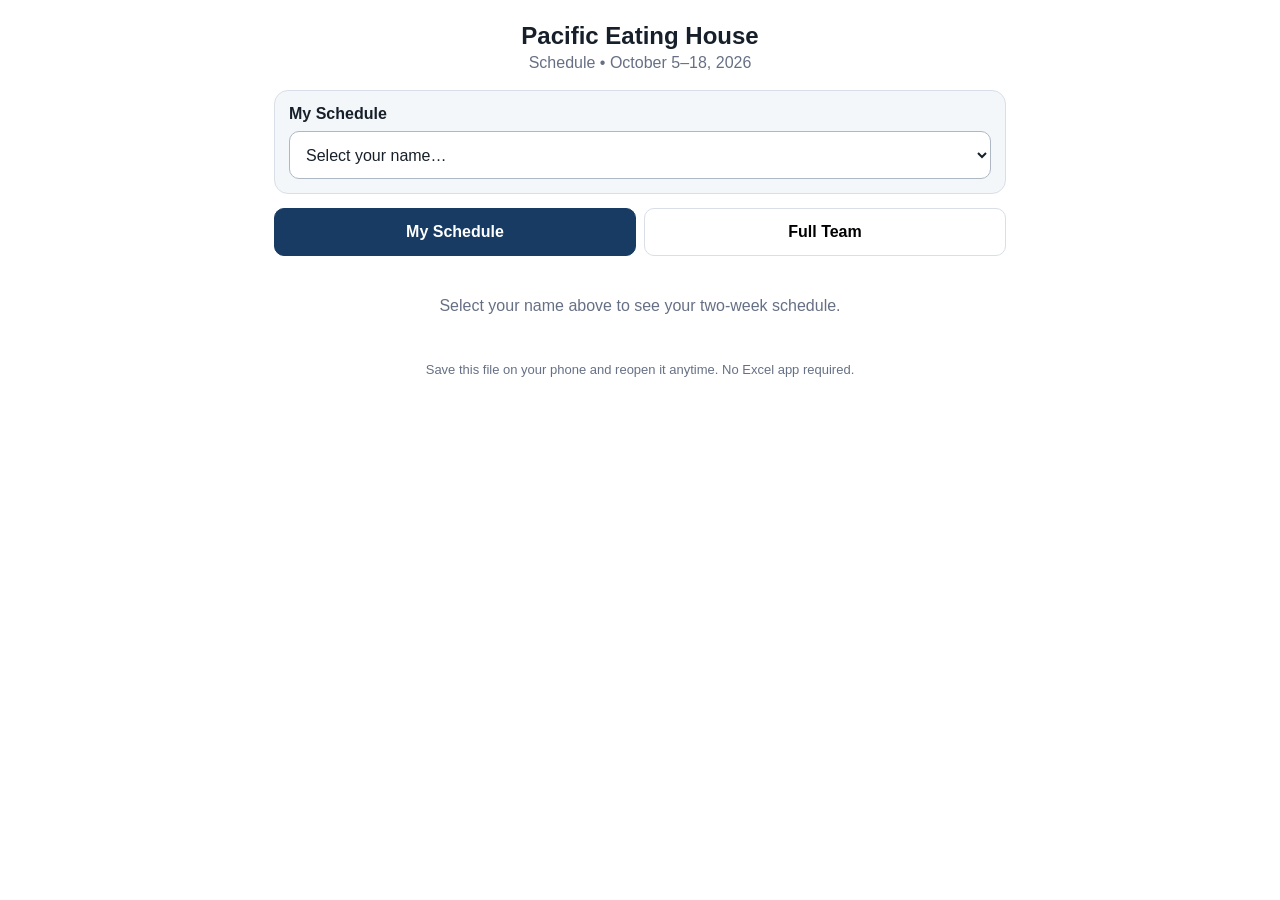
==== pacific/index.html @ 274710ac "Add files via upload" ====
<!doctype html><html lang="en"><head><meta charset="utf-8"><meta name="viewport" content="width=device-width,initial-scale=1,viewport-fit=cover"><title>Pacific Eating House Schedule</title><style>
:root{--ink:#17202a;--muted:#667085;--line:#d9dee7;--brand:#173b63;--soft:#f4f7fa;--off:#f1f3f5;--work:#eaf2fb}*{box-sizing:border-box}body{margin:0;font-family:-apple-system,BlinkMacSystemFont,"Segoe UI",Roboto,Arial,sans-serif;color:var(--ink);background:#fff}.wrap{max-width:760px;margin:auto;padding:18px 14px 40px}header{text-align:center;margin:4px 0 18px}h1{font-size:24px;margin:0 0 4px}header p{margin:0;color:var(--muted)}.picker{background:var(--soft);border:1px solid var(--line);border-radius:14px;padding:14px;margin-bottom:14px}.picker label{display:block;font-weight:700;margin-bottom:8px}select,button{font:inherit;font-size:16px;min-height:48px;border-radius:10px}select{width:100%;padding:0 12px;border:1px solid #aeb7c4;background:#fff;color:var(--ink)}.tabs{display:flex;gap:8px;margin:14px 0}.tabs button{flex:1;border:1px solid var(--line);background:#fff;font-weight:700;padding:8px}.tabs button.active{background:var(--brand);color:#fff;border-color:var(--brand)}.week{margin:18px 0 24px}.week h2{font-size:17px;margin:0 0 9px}.cards{display:grid;gap:8px}.day{display:grid;grid-template-columns:92px 1fr;gap:10px;align-items:center;border:1px solid var(--line);border-radius:11px;padding:11px 12px}.day .date{font-weight:700}.shift{font-weight:700}.off{color:var(--muted);font-weight:500}.hours{margin-top:9px;text-align:right;font-size:14px;color:var(--muted);font-weight:700}.full{overflow-x:auto;border:1px solid var(--line);border-radius:12px}table{border-collapse:collapse;width:100%;min-width:700px;font-size:12px}th,td{padding:8px 7px;border-bottom:1px solid var(--line);border-right:1px solid var(--line);text-align:center;white-space:nowrap}th{background:var(--brand);color:#fff;position:sticky;top:0}td:first-child,th:first-child{text-align:left;font-weight:700;position:sticky;left:0;background:#fff}th:first-child{background:var(--brand)}tr:last-child td{border-bottom:0}.note{text-align:center;color:var(--muted);font-size:13px;margin-top:22px}@media(min-width:620px){.cards{grid-template-columns:1fr 1fr}.day{grid-template-columns:100px 1fr}}@media print{.picker,.tabs,.note{display:none}.wrap{max-width:none}.cards{grid-template-columns:1fr 1fr}}
</style></head><body><div class="wrap"><header><h1>Pacific Eating House</h1><p>Schedule • October 5–18, 2026</p></header><div class="picker"><label for="emp">My Schedule</label><select id="emp"><option value="">Select your name…</option></select></div><div class="tabs"><button id="mine" class="active" type="button">My Schedule</button><button id="team" type="button">Full Team</button></div><main id="out" aria-live="polite"><p style="text-align:center;color:var(--muted);padding:25px 0">Select your name above to see your two-week schedule.</p></main><p class="note">Save this file on your phone and reopen it anytime. No Excel app required.</p></div><script>
const D={"name": "Pacific Eating House", "weeks": [{"headers": ["Employee", "Mon 10/5", "Tue 10/6", "Wed 10/7", "Thu 10/8", "Fri 10/9", "Sat 10/10", "Sun 10/11", "Hours"], "rows": [["Tyler Berge", "OFF", "OFF", "10:30-1:30 / 3-7", "5-CL", "11-2 / 4:30-8:30", "2:30-7", "OFF", 22.5], ["Gabriel Vala", "OFF", "OFF", "5-CL", "10:30-1:30 / 3-7", "10:30-1:30 / 3-7", "4-8", "4-9", 27], ["Andrew Spizzirri", "10:30-1:30 / 3-CL", "10:30-1:30 / 3-7", "OFF", "11:30-3", "11:45-3 / 5-CL", "5-CL", "2:30-9", 37.25], ["Nyachara Ranley", "OFF", "5-CL", "OFF", "OFF", "OFF", "5-9", "OFF", 8], ["Mackenna Scheinist", "OFF", "5-CL", "5-CL", "OFF", "5-CL", "OFF", "OFF", 12], ["Caleb Dickey", "OFF", "OFF", "3-7", "5-CL", "4:30-8:30", "3-7", "OFF", 16], ["Lillie Uleman", "10:30-1:30", "11:30-3", "11:30-3", "11-2 / 5-CL", "OFF", "5-9", "OFF", 21], ["Ella", "OFF", "OFF", "OFF", "OFF", "5-8", "5-8", "OFF", 6], ["Siara", "OFF - injured", "OFF - injured", "OFF - injured", "OFF - injured", "OFF - injured", "OFF - injured", "OFF - injured", 0]]}, {"headers": ["Employee", "Mon 10/12", "Tue 10/13", "Wed 10/14", "Thu 10/15", "Fri 10/16", "Sat 10/17", "Sun 10/18", "Hours"], "rows": [["Tyler Berge", "OFF", "OFF", "10:30-1:30 / 3-7", "5-CL", "11-2 / 4:30-8:30", "2:30-7", "4-CL", 27.5], ["Gabriel Vala", "OFF", "OFF", "5-CL", "10:30-1:30 / 3-7", "10:30-1:30 / 3-7", "4-8", "OFF", 22], ["Andrew Spizzirri", "10:30-1:30 / 3-CL", "10:30-1:30 / 3-7", "OFF", "11:30-3", "11:45-3", "5-CL", "2:30-9", 33.25], ["Nyachara Ranley", "OFF", "5-CL", "OFF", "OFF", "OFF", "5-9", "OFF", 8], ["Mackenna Scheinist", "OFF", "5-CL", "5-CL", "OFF", "5-CL", "OFF", "OFF", 12], ["Caleb Dickey", "OFF", "OFF", "3-7", "5-CL", "4:30-8:30", "3-7", "OFF", 16], ["Lillie Uleman", "10:30-1:30", "11:30-3", "11:30-3", "11-2 / 5-CL", "5-CL", "OFF", "OFF", 21], ["Ella", "OFF", "OFF", "OFF", "OFF", "5-8", "5-8", "OFF", 6], ["Siara", "OFF - injured", "OFF - injured", "OFF - injured", "OFF - injured", "OFF - injured", "OFF - injured", "OFF - injured", 0]]}], "employees": ["Tyler Berge", "Gabriel Vala", "Andrew Spizzirri", "Nyachara Ranley", "Mackenna Scheinist", "Caleb Dickey", "Lillie Uleman", "Ella", "Siara"]};const emp=document.getElementById('emp'),out=document.getElementById('out'),mine=document.getElementById('mine'),team=document.getElementById('team');D.employees.forEach(n=>{const o=document.createElement('option');o.value=n;o.textContent=n;emp.appendChild(o)});let mode='mine';function esc(s){return String(s??'').replace(/[&<>"]/g,c=>({'&':'&amp;','<':'&lt;','>':'&gt;','"':'&quot;'}[c]))}function isOff(s){return /^(OFF|CLOSED)/i.test(String(s||'').trim())}function myView(){if(!emp.value){out.innerHTML='<p style="text-align:center;color:var(--muted);padding:25px 0">Select your name above to see your two-week schedule.</p>';return}let h='';D.weeks.forEach((w,i)=>{const row=w.rows.find(r=>String(r[0]).trim()===emp.value);if(!row)return;h+='<section class="week"><h2>Week '+(i+1)+' • '+(i?'October 12–18':'October 5–11')+'</h2><div class="cards">';for(let c=1;c<=7;c++){const sh=row[c]??'';h+='<div class="day"><div class="date">'+esc(w.headers[c])+'</div><div class="shift '+(isOff(sh)?'off':'')+'">'+esc(sh)+'</div></div>'}h+='</div><div class="hours">Scheduled hours: '+esc(row[8])+'</div></section>'});out.innerHTML=h}function teamView(){let h='';D.weeks.forEach((w,i)=>{h+='<section class="week"><h2>Week '+(i+1)+' • '+(i?'October 12–18':'October 5–11')+'</h2><div class="full"><table><thead><tr>'+w.headers.map(x=>'<th>'+esc(x)+'</th>').join('')+'</tr></thead><tbody>'+w.rows.map(r=>'<tr>'+r.map(x=>'<td>'+esc(x)+'</td>').join('')+'</tr>').join('')+'</tbody></table></div></section>'});out.innerHTML=h}function render(){mode==='mine'?myView():teamView()}emp.addEventListener('change',()=>{mode='mine';mine.classList.add('active');team.classList.remove('active');render()});mine.addEventListener('click',()=>{mode='mine';mine.classList.add('active');team.classList.remove('active');render()});team.addEventListener('click',()=>{mode='team';team.classList.add('active');mine.classList.remove('active');render()});
</script></body></html>
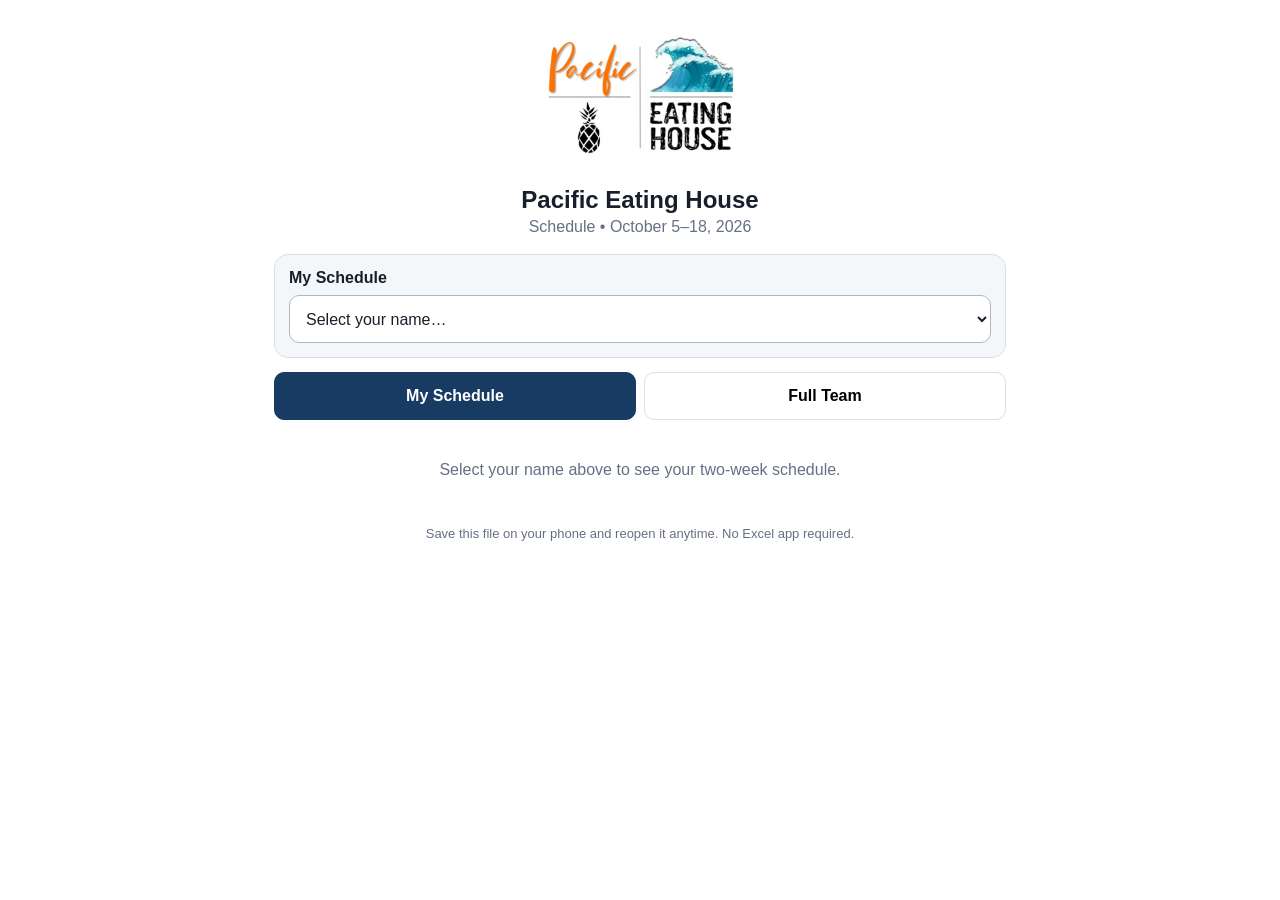
==== commit 6bcc5d81: "Add files via upload" ====
--- a/pacific/index.html
+++ b/pacific/index.html
@@ -1,5 +1,5 @@
 <!doctype html><html lang="en"><head><meta charset="utf-8"><meta name="viewport" content="width=device-width,initial-scale=1,viewport-fit=cover"><title>Pacific Eating House Schedule</title><style>
-:root{--ink:#17202a;--muted:#667085;--line:#d9dee7;--brand:#173b63;--soft:#f4f7fa;--off:#f1f3f5;--work:#eaf2fb}*{box-sizing:border-box}body{margin:0;font-family:-apple-system,BlinkMacSystemFont,"Segoe UI",Roboto,Arial,sans-serif;color:var(--ink);background:#fff}.wrap{max-width:760px;margin:auto;padding:18px 14px 40px}header{text-align:center;margin:4px 0 18px}h1{font-size:24px;margin:0 0 4px}header p{margin:0;color:var(--muted)}.picker{background:var(--soft);border:1px solid var(--line);border-radius:14px;padding:14px;margin-bottom:14px}.picker label{display:block;font-weight:700;margin-bottom:8px}select,button{font:inherit;font-size:16px;min-height:48px;border-radius:10px}select{width:100%;padding:0 12px;border:1px solid #aeb7c4;background:#fff;color:var(--ink)}.tabs{display:flex;gap:8px;margin:14px 0}.tabs button{flex:1;border:1px solid var(--line);background:#fff;font-weight:700;padding:8px}.tabs button.active{background:var(--brand);color:#fff;border-color:var(--brand)}.week{margin:18px 0 24px}.week h2{font-size:17px;margin:0 0 9px}.cards{display:grid;gap:8px}.day{display:grid;grid-template-columns:92px 1fr;gap:10px;align-items:center;border:1px solid var(--line);border-radius:11px;padding:11px 12px}.day .date{font-weight:700}.shift{font-weight:700}.off{color:var(--muted);font-weight:500}.hours{margin-top:9px;text-align:right;font-size:14px;color:var(--muted);font-weight:700}.full{overflow-x:auto;border:1px solid var(--line);border-radius:12px}table{border-collapse:collapse;width:100%;min-width:700px;font-size:12px}th,td{padding:8px 7px;border-bottom:1px solid var(--line);border-right:1px solid var(--line);text-align:center;white-space:nowrap}th{background:var(--brand);color:#fff;position:sticky;top:0}td:first-child,th:first-child{text-align:left;font-weight:700;position:sticky;left:0;background:#fff}th:first-child{background:var(--brand)}tr:last-child td{border-bottom:0}.note{text-align:center;color:var(--muted);font-size:13px;margin-top:22px}@media(min-width:620px){.cards{grid-template-columns:1fr 1fr}.day{grid-template-columns:100px 1fr}}@media print{.picker,.tabs,.note{display:none}.wrap{max-width:none}.cards{grid-template-columns:1fr 1fr}}
-</style></head><body><div class="wrap"><header><h1>Pacific Eating House</h1><p>Schedule • October 5–18, 2026</p></header><div class="picker"><label for="emp">My Schedule</label><select id="emp"><option value="">Select your name…</option></select></div><div class="tabs"><button id="mine" class="active" type="button">My Schedule</button><button id="team" type="button">Full Team</button></div><main id="out" aria-live="polite"><p style="text-align:center;color:var(--muted);padding:25px 0">Select your name above to see your two-week schedule.</p></main><p class="note">Save this file on your phone and reopen it anytime. No Excel app required.</p></div><script>
+:root{--ink:#17202a;--muted:#667085;--line:#d9dee7;--brand:#173b63;--soft:#f4f7fa;--off:#f1f3f5;--work:#eaf2fb}*{box-sizing:border-box}body{margin:0;font-family:-apple-system,BlinkMacSystemFont,"Segoe UI",Roboto,Arial,sans-serif;color:var(--ink);background:#fff}.wrap{max-width:760px;margin:auto;padding:18px 14px 40px}header{text-align:center;margin:4px 0 18px}.logo{display:block;max-width:min(360px,88%);max-height:150px;width:auto;height:auto;object-fit:contain;margin:0 auto 14px;border-radius:8px}h1{font-size:24px;margin:0 0 4px}header p{margin:0;color:var(--muted)}.picker{background:var(--soft);border:1px solid var(--line);border-radius:14px;padding:14px;margin-bottom:14px}.picker label{display:block;font-weight:700;margin-bottom:8px}select,button{font:inherit;font-size:16px;min-height:48px;border-radius:10px}select{width:100%;padding:0 12px;border:1px solid #aeb7c4;background:#fff;color:var(--ink)}.tabs{display:flex;gap:8px;margin:14px 0}.tabs button{flex:1;border:1px solid var(--line);background:#fff;font-weight:700;padding:8px}.tabs button.active{background:var(--brand);color:#fff;border-color:var(--brand)}.week{margin:18px 0 24px}.week h2{font-size:17px;margin:0 0 9px}.cards{display:grid;gap:8px}.day{display:grid;grid-template-columns:92px 1fr;gap:10px;align-items:center;border:1px solid var(--line);border-radius:11px;padding:11px 12px}.day .date{font-weight:700}.shift{font-weight:700}.off{color:var(--muted);font-weight:500}.hours{margin-top:9px;text-align:right;font-size:14px;color:var(--muted);font-weight:700}.full{overflow-x:auto;border:1px solid var(--line);border-radius:12px}table{border-collapse:collapse;width:100%;min-width:700px;font-size:12px}th,td{padding:8px 7px;border-bottom:1px solid var(--line);border-right:1px solid var(--line);text-align:center;white-space:nowrap}th{background:var(--brand);color:#fff;position:sticky;top:0}td:first-child,th:first-child{text-align:left;font-weight:700;position:sticky;left:0;background:#fff}th:first-child{background:var(--brand)}tr:last-child td{border-bottom:0}.note{text-align:center;color:var(--muted);font-size:13px;margin-top:22px}@media(min-width:620px){.cards{grid-template-columns:1fr 1fr}.day{grid-template-columns:100px 1fr}}@media print{.picker,.tabs,.note{display:none}.wrap{max-width:none}.cards{grid-template-columns:1fr 1fr}}
+</style></head><body><div class="wrap"><header><img class="logo" src="logo.png" alt="Restaurant logo"><h1>Pacific Eating House</h1><p>Schedule • October 5–18, 2026</p></header><div class="picker"><label for="emp">My Schedule</label><select id="emp"><option value="">Select your name…</option></select></div><div class="tabs"><button id="mine" class="active" type="button">My Schedule</button><button id="team" type="button">Full Team</button></div><main id="out" aria-live="polite"><p style="text-align:center;color:var(--muted);padding:25px 0">Select your name above to see your two-week schedule.</p></main><p class="note">Save this file on your phone and reopen it anytime. No Excel app required.</p></div><script>
 const D={"name": "Pacific Eating House", "weeks": [{"headers": ["Employee", "Mon 10/5", "Tue 10/6", "Wed 10/7", "Thu 10/8", "Fri 10/9", "Sat 10/10", "Sun 10/11", "Hours"], "rows": [["Tyler Berge", "OFF", "OFF", "10:30-1:30 / 3-7", "5-CL", "11-2 / 4:30-8:30", "2:30-7", "OFF", 22.5], ["Gabriel Vala", "OFF", "OFF", "5-CL", "10:30-1:30 / 3-7", "10:30-1:30 / 3-7", "4-8", "4-9", 27], ["Andrew Spizzirri", "10:30-1:30 / 3-CL", "10:30-1:30 / 3-7", "OFF", "11:30-3", "11:45-3 / 5-CL", "5-CL", "2:30-9", 37.25], ["Nyachara Ranley", "OFF", "5-CL", "OFF", "OFF", "OFF", "5-9", "OFF", 8], ["Mackenna Scheinist", "OFF", "5-CL", "5-CL", "OFF", "5-CL", "OFF", "OFF", 12], ["Caleb Dickey", "OFF", "OFF", "3-7", "5-CL", "4:30-8:30", "3-7", "OFF", 16], ["Lillie Uleman", "10:30-1:30", "11:30-3", "11:30-3", "11-2 / 5-CL", "OFF", "5-9", "OFF", 21], ["Ella", "OFF", "OFF", "OFF", "OFF", "5-8", "5-8", "OFF", 6], ["Siara", "OFF - injured", "OFF - injured", "OFF - injured", "OFF - injured", "OFF - injured", "OFF - injured", "OFF - injured", 0]]}, {"headers": ["Employee", "Mon 10/12", "Tue 10/13", "Wed 10/14", "Thu 10/15", "Fri 10/16", "Sat 10/17", "Sun 10/18", "Hours"], "rows": [["Tyler Berge", "OFF", "OFF", "10:30-1:30 / 3-7", "5-CL", "11-2 / 4:30-8:30", "2:30-7", "4-CL", 27.5], ["Gabriel Vala", "OFF", "OFF", "5-CL", "10:30-1:30 / 3-7", "10:30-1:30 / 3-7", "4-8", "OFF", 22], ["Andrew Spizzirri", "10:30-1:30 / 3-CL", "10:30-1:30 / 3-7", "OFF", "11:30-3", "11:45-3", "5-CL", "2:30-9", 33.25], ["Nyachara Ranley", "OFF", "5-CL", "OFF", "OFF", "OFF", "5-9", "OFF", 8], ["Mackenna Scheinist", "OFF", "5-CL", "5-CL", "OFF", "5-CL", "OFF", "OFF", 12], ["Caleb Dickey", "OFF", "OFF", "3-7", "5-CL", "4:30-8:30", "3-7", "OFF", 16], ["Lillie Uleman", "10:30-1:30", "11:30-3", "11:30-3", "11-2 / 5-CL", "5-CL", "OFF", "OFF", 21], ["Ella", "OFF", "OFF", "OFF", "OFF", "5-8", "5-8", "OFF", 6], ["Siara", "OFF - injured", "OFF - injured", "OFF - injured", "OFF - injured", "OFF - injured", "OFF - injured", "OFF - injured", 0]]}], "employees": ["Tyler Berge", "Gabriel Vala", "Andrew Spizzirri", "Nyachara Ranley", "Mackenna Scheinist", "Caleb Dickey", "Lillie Uleman", "Ella", "Siara"]};const emp=document.getElementById('emp'),out=document.getElementById('out'),mine=document.getElementById('mine'),team=document.getElementById('team');D.employees.forEach(n=>{const o=document.createElement('option');o.value=n;o.textContent=n;emp.appendChild(o)});let mode='mine';function esc(s){return String(s??'').replace(/[&<>"]/g,c=>({'&':'&amp;','<':'&lt;','>':'&gt;','"':'&quot;'}[c]))}function isOff(s){return /^(OFF|CLOSED)/i.test(String(s||'').trim())}function myView(){if(!emp.value){out.innerHTML='<p style="text-align:center;color:var(--muted);padding:25px 0">Select your name above to see your two-week schedule.</p>';return}let h='';D.weeks.forEach((w,i)=>{const row=w.rows.find(r=>String(r[0]).trim()===emp.value);if(!row)return;h+='<section class="week"><h2>Week '+(i+1)+' • '+(i?'October 12–18':'October 5–11')+'</h2><div class="cards">';for(let c=1;c<=7;c++){const sh=row[c]??'';h+='<div class="day"><div class="date">'+esc(w.headers[c])+'</div><div class="shift '+(isOff(sh)?'off':'')+'">'+esc(sh)+'</div></div>'}h+='</div><div class="hours">Scheduled hours: '+esc(row[8])+'</div></section>'});out.innerHTML=h}function teamView(){let h='';D.weeks.forEach((w,i)=>{h+='<section class="week"><h2>Week '+(i+1)+' • '+(i?'October 12–18':'October 5–11')+'</h2><div class="full"><table><thead><tr>'+w.headers.map(x=>'<th>'+esc(x)+'</th>').join('')+'</tr></thead><tbody>'+w.rows.map(r=>'<tr>'+r.map(x=>'<td>'+esc(x)+'</td>').join('')+'</tr>').join('')+'</tbody></table></div></section>'});out.innerHTML=h}function render(){mode==='mine'?myView():teamView()}emp.addEventListener('change',()=>{mode='mine';mine.classList.add('active');team.classList.remove('active');render()});mine.addEventListener('click',()=>{mode='mine';mine.classList.add('active');team.classList.remove('active');render()});team.addEventListener('click',()=>{mode='team';team.classList.add('active');mine.classList.remove('active');render()});
 </script></body></html>
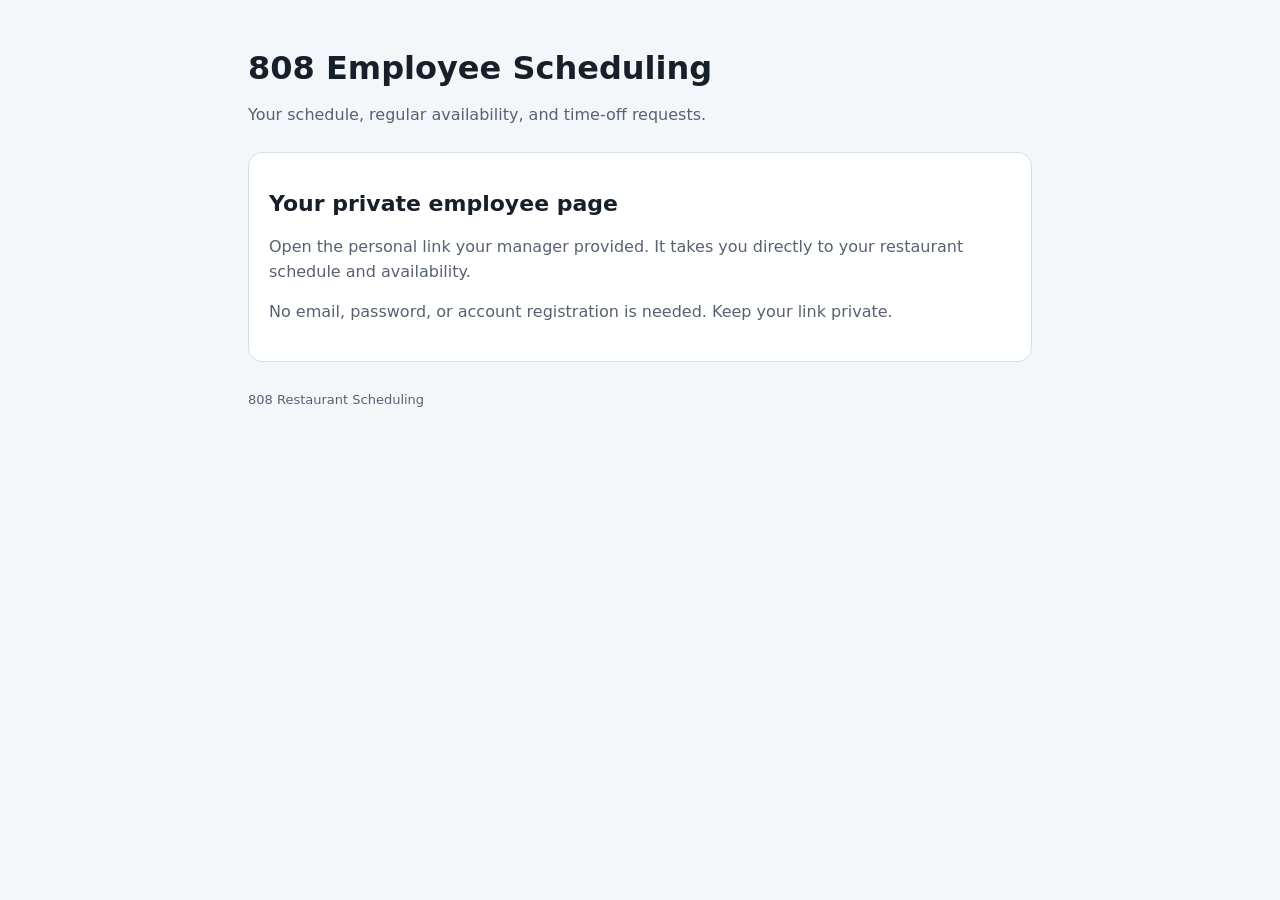
==== commit 2d90ba06: "Add files via upload Add employee availability and private links." ====
--- a/pacific/index.html
+++ b/pacific/index.html
@@ -1,5 +1 @@
-<!doctype html><html lang="en"><head><meta charset="utf-8"><meta name="viewport" content="width=device-width,initial-scale=1,viewport-fit=cover"><title>Pacific Eating House Schedule</title><style>
-:root{--ink:#17202a;--muted:#667085;--line:#d9dee7;--brand:#173b63;--soft:#f4f7fa;--off:#f1f3f5;--work:#eaf2fb}*{box-sizing:border-box}body{margin:0;font-family:-apple-system,BlinkMacSystemFont,"Segoe UI",Roboto,Arial,sans-serif;color:var(--ink);background:#fff}.wrap{max-width:760px;margin:auto;padding:18px 14px 40px}header{text-align:center;margin:4px 0 18px}.logo{display:block;max-width:min(360px,88%);max-height:150px;width:auto;height:auto;object-fit:contain;margin:0 auto 14px;border-radius:8px}h1{font-size:24px;margin:0 0 4px}header p{margin:0;color:var(--muted)}.picker{background:var(--soft);border:1px solid var(--line);border-radius:14px;padding:14px;margin-bottom:14px}.picker label{display:block;font-weight:700;margin-bottom:8px}select,button{font:inherit;font-size:16px;min-height:48px;border-radius:10px}select{width:100%;padding:0 12px;border:1px solid #aeb7c4;background:#fff;color:var(--ink)}.tabs{display:flex;gap:8px;margin:14px 0}.tabs button{flex:1;border:1px solid var(--line);background:#fff;font-weight:700;padding:8px}.tabs button.active{background:var(--brand);color:#fff;border-color:var(--brand)}.week{margin:18px 0 24px}.week h2{font-size:17px;margin:0 0 9px}.cards{display:grid;gap:8px}.day{display:grid;grid-template-columns:92px 1fr;gap:10px;align-items:center;border:1px solid var(--line);border-radius:11px;padding:11px 12px}.day .date{font-weight:700}.shift{font-weight:700}.off{color:var(--muted);font-weight:500}.hours{margin-top:9px;text-align:right;font-size:14px;color:var(--muted);font-weight:700}.full{overflow-x:auto;border:1px solid var(--line);border-radius:12px}table{border-collapse:collapse;width:100%;min-width:700px;font-size:12px}th,td{padding:8px 7px;border-bottom:1px solid var(--line);border-right:1px solid var(--line);text-align:center;white-space:nowrap}th{background:var(--brand);color:#fff;position:sticky;top:0}td:first-child,th:first-child{text-align:left;font-weight:700;position:sticky;left:0;background:#fff}th:first-child{background:var(--brand)}tr:last-child td{border-bottom:0}.note{text-align:center;color:var(--muted);font-size:13px;margin-top:22px}@media(min-width:620px){.cards{grid-template-columns:1fr 1fr}.day{grid-template-columns:100px 1fr}}@media print{.picker,.tabs,.note{display:none}.wrap{max-width:none}.cards{grid-template-columns:1fr 1fr}}
-</style></head><body><div class="wrap"><header><img class="logo" src="logo.png" alt="Restaurant logo"><h1>Pacific Eating House</h1><p>Schedule • October 5–18, 2026</p></header><div class="picker"><label for="emp">My Schedule</label><select id="emp"><option value="">Select your name…</option></select></div><div class="tabs"><button id="mine" class="active" type="button">My Schedule</button><button id="team" type="button">Full Team</button></div><main id="out" aria-live="polite"><p style="text-align:center;color:var(--muted);padding:25px 0">Select your name above to see your two-week schedule.</p></main><p class="note">Save this file on your phone and reopen it anytime. No Excel app required.</p></div><script>
-const D={"name": "Pacific Eating House", "weeks": [{"headers": ["Employee", "Mon 10/5", "Tue 10/6", "Wed 10/7", "Thu 10/8", "Fri 10/9", "Sat 10/10", "Sun 10/11", "Hours"], "rows": [["Tyler Berge", "OFF", "OFF", "10:30-1:30 / 3-7", "5-CL", "11-2 / 4:30-8:30", "2:30-7", "OFF", 22.5], ["Gabriel Vala", "OFF", "OFF", "5-CL", "10:30-1:30 / 3-7", "10:30-1:30 / 3-7", "4-8", "4-9", 27], ["Andrew Spizzirri", "10:30-1:30 / 3-CL", "10:30-1:30 / 3-7", "OFF", "11:30-3", "11:45-3 / 5-CL", "5-CL", "2:30-9", 37.25], ["Nyachara Ranley", "OFF", "5-CL", "OFF", "OFF", "OFF", "5-9", "OFF", 8], ["Mackenna Scheinist", "OFF", "5-CL", "5-CL", "OFF", "5-CL", "OFF", "OFF", 12], ["Caleb Dickey", "OFF", "OFF", "3-7", "5-CL", "4:30-8:30", "3-7", "OFF", 16], ["Lillie Uleman", "10:30-1:30", "11:30-3", "11:30-3", "11-2 / 5-CL", "OFF", "5-9", "OFF", 21], ["Ella", "OFF", "OFF", "OFF", "OFF", "5-8", "5-8", "OFF", 6], ["Siara", "OFF - injured", "OFF - injured", "OFF - injured", "OFF - injured", "OFF - injured", "OFF - injured", "OFF - injured", 0]]}, {"headers": ["Employee", "Mon 10/12", "Tue 10/13", "Wed 10/14", "Thu 10/15", "Fri 10/16", "Sat 10/17", "Sun 10/18", "Hours"], "rows": [["Tyler Berge", "OFF", "OFF", "10:30-1:30 / 3-7", "5-CL", "11-2 / 4:30-8:30", "2:30-7", "4-CL", 27.5], ["Gabriel Vala", "OFF", "OFF", "5-CL", "10:30-1:30 / 3-7", "10:30-1:30 / 3-7", "4-8", "OFF", 22], ["Andrew Spizzirri", "10:30-1:30 / 3-CL", "10:30-1:30 / 3-7", "OFF", "11:30-3", "11:45-3", "5-CL", "2:30-9", 33.25], ["Nyachara Ranley", "OFF", "5-CL", "OFF", "OFF", "OFF", "5-9", "OFF", 8], ["Mackenna Scheinist", "OFF", "5-CL", "5-CL", "OFF", "5-CL", "OFF", "OFF", 12], ["Caleb Dickey", "OFF", "OFF", "3-7", "5-CL", "4:30-8:30", "3-7", "OFF", 16], ["Lillie Uleman", "10:30-1:30", "11:30-3", "11:30-3", "11-2 / 5-CL", "5-CL", "OFF", "OFF", 21], ["Ella", "OFF", "OFF", "OFF", "OFF", "5-8", "5-8", "OFF", 6], ["Siara", "OFF - injured", "OFF - injured", "OFF - injured", "OFF - injured", "OFF - injured", "OFF - injured", "OFF - injured", 0]]}], "employees": ["Tyler Berge", "Gabriel Vala", "Andrew Spizzirri", "Nyachara Ranley", "Mackenna Scheinist", "Caleb Dickey", "Lillie Uleman", "Ella", "Siara"]};const emp=document.getElementById('emp'),out=document.getElementById('out'),mine=document.getElementById('mine'),team=document.getElementById('team');D.employees.forEach(n=>{const o=document.createElement('option');o.value=n;o.textContent=n;emp.appendChild(o)});let mode='mine';function esc(s){return String(s??'').replace(/[&<>"]/g,c=>({'&':'&amp;','<':'&lt;','>':'&gt;','"':'&quot;'}[c]))}function isOff(s){return /^(OFF|CLOSED)/i.test(String(s||'').trim())}function myView(){if(!emp.value){out.innerHTML='<p style="text-align:center;color:var(--muted);padding:25px 0">Select your name above to see your two-week schedule.</p>';return}let h='';D.weeks.forEach((w,i)=>{const row=w.rows.find(r=>String(r[0]).trim()===emp.value);if(!row)return;h+='<section class="week"><h2>Week '+(i+1)+' • '+(i?'October 12–18':'October 5–11')+'</h2><div class="cards">';for(let c=1;c<=7;c++){const sh=row[c]??'';h+='<div class="day"><div class="date">'+esc(w.headers[c])+'</div><div class="shift '+(isOff(sh)?'off':'')+'">'+esc(sh)+'</div></div>'}h+='</div><div class="hours">Scheduled hours: '+esc(row[8])+'</div></section>'});out.innerHTML=h}function teamView(){let h='';D.weeks.forEach((w,i)=>{h+='<section class="week"><h2>Week '+(i+1)+' • '+(i?'October 12–18':'October 5–11')+'</h2><div class="full"><table><thead><tr>'+w.headers.map(x=>'<th>'+esc(x)+'</th>').join('')+'</tr></thead><tbody>'+w.rows.map(r=>'<tr>'+r.map(x=>'<td>'+esc(x)+'</td>').join('')+'</tr>').join('')+'</tbody></table></div></section>'});out.innerHTML=h}function render(){mode==='mine'?myView():teamView()}emp.addEventListener('change',()=>{mode='mine';mine.classList.add('active');team.classList.remove('active');render()});mine.addEventListener('click',()=>{mode='mine';mine.classList.add('active');team.classList.remove('active');render()});team.addEventListener('click',()=>{mode='team';team.classList.add('active');mine.classList.remove('active');render()});
-</script></body></html>+<!doctype html><html lang="en"><head><meta charset="utf-8"><meta name="viewport" content="width=device-width,initial-scale=1"><meta http-equiv="refresh" content="0;url=../"><title>Employee sign-in</title></head><body><p><a href="../">Sign in to access your assigned restaurant.</a></p></body></html>
